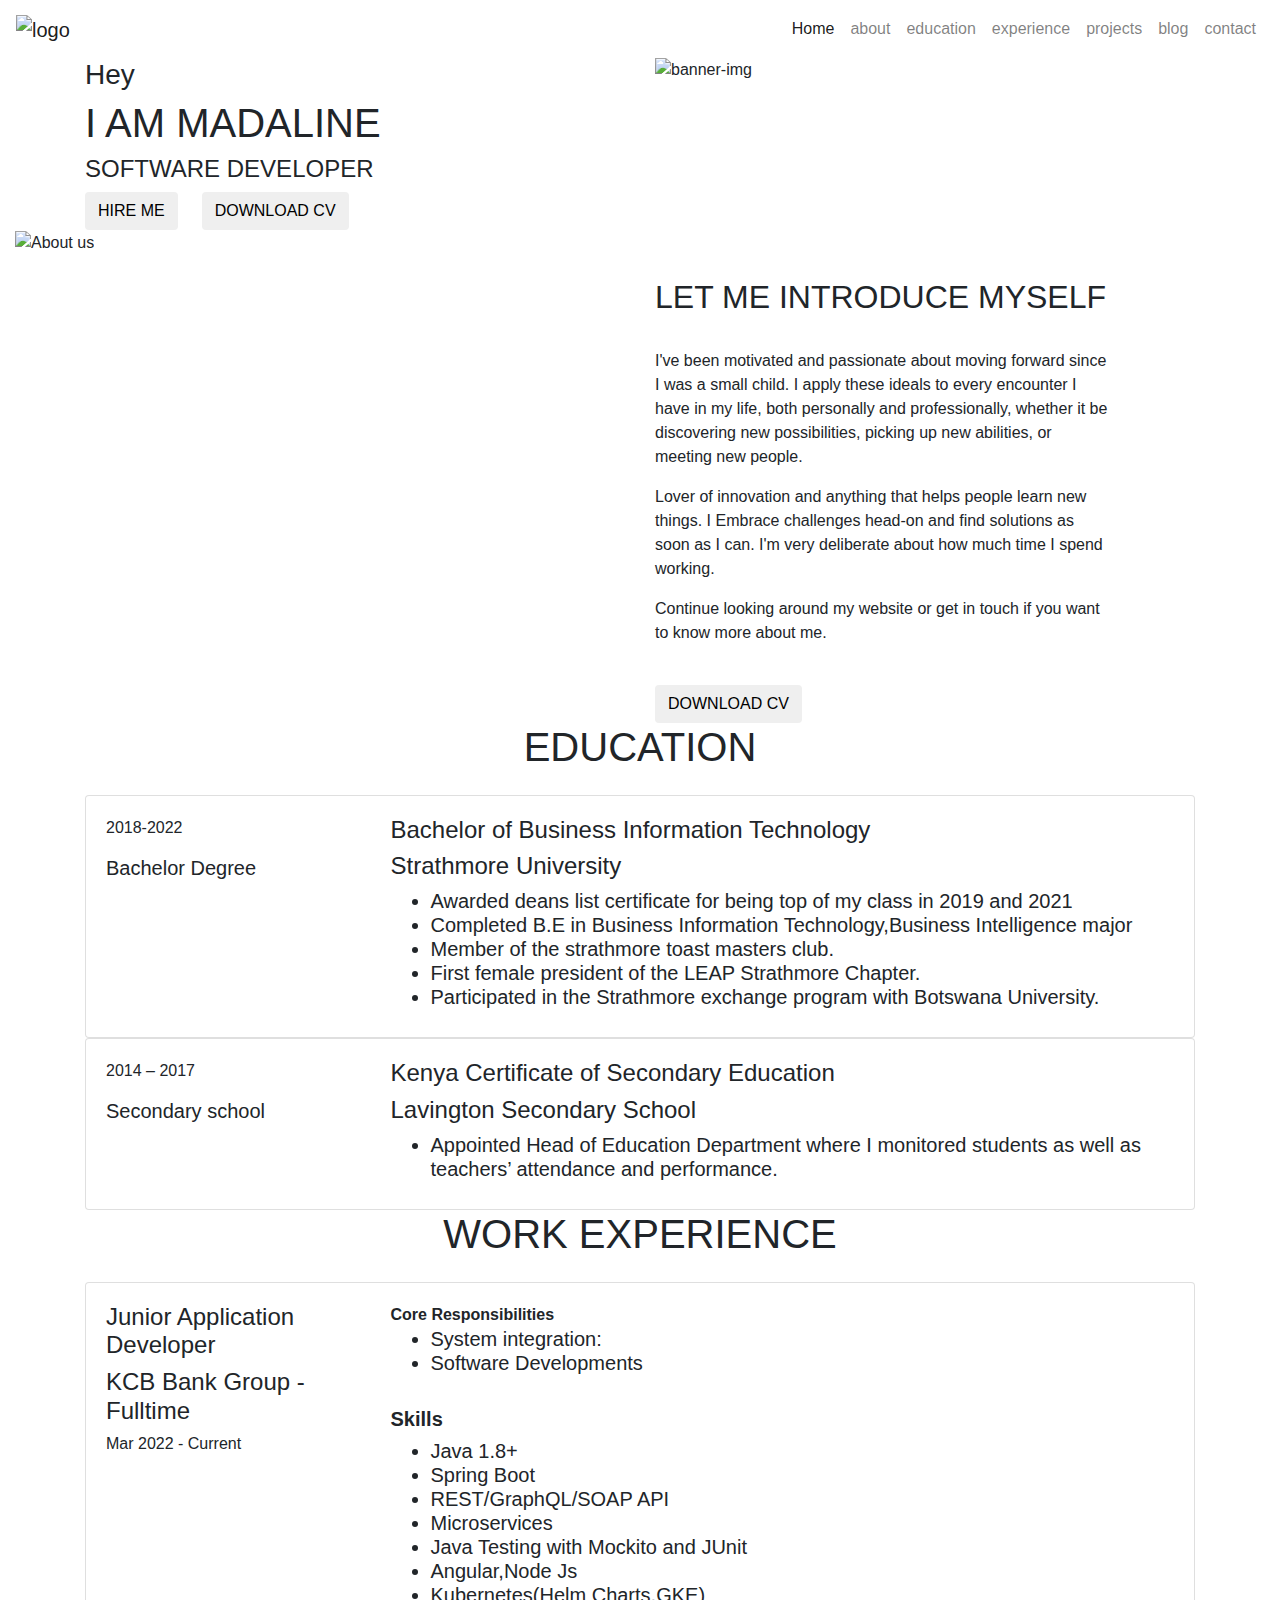
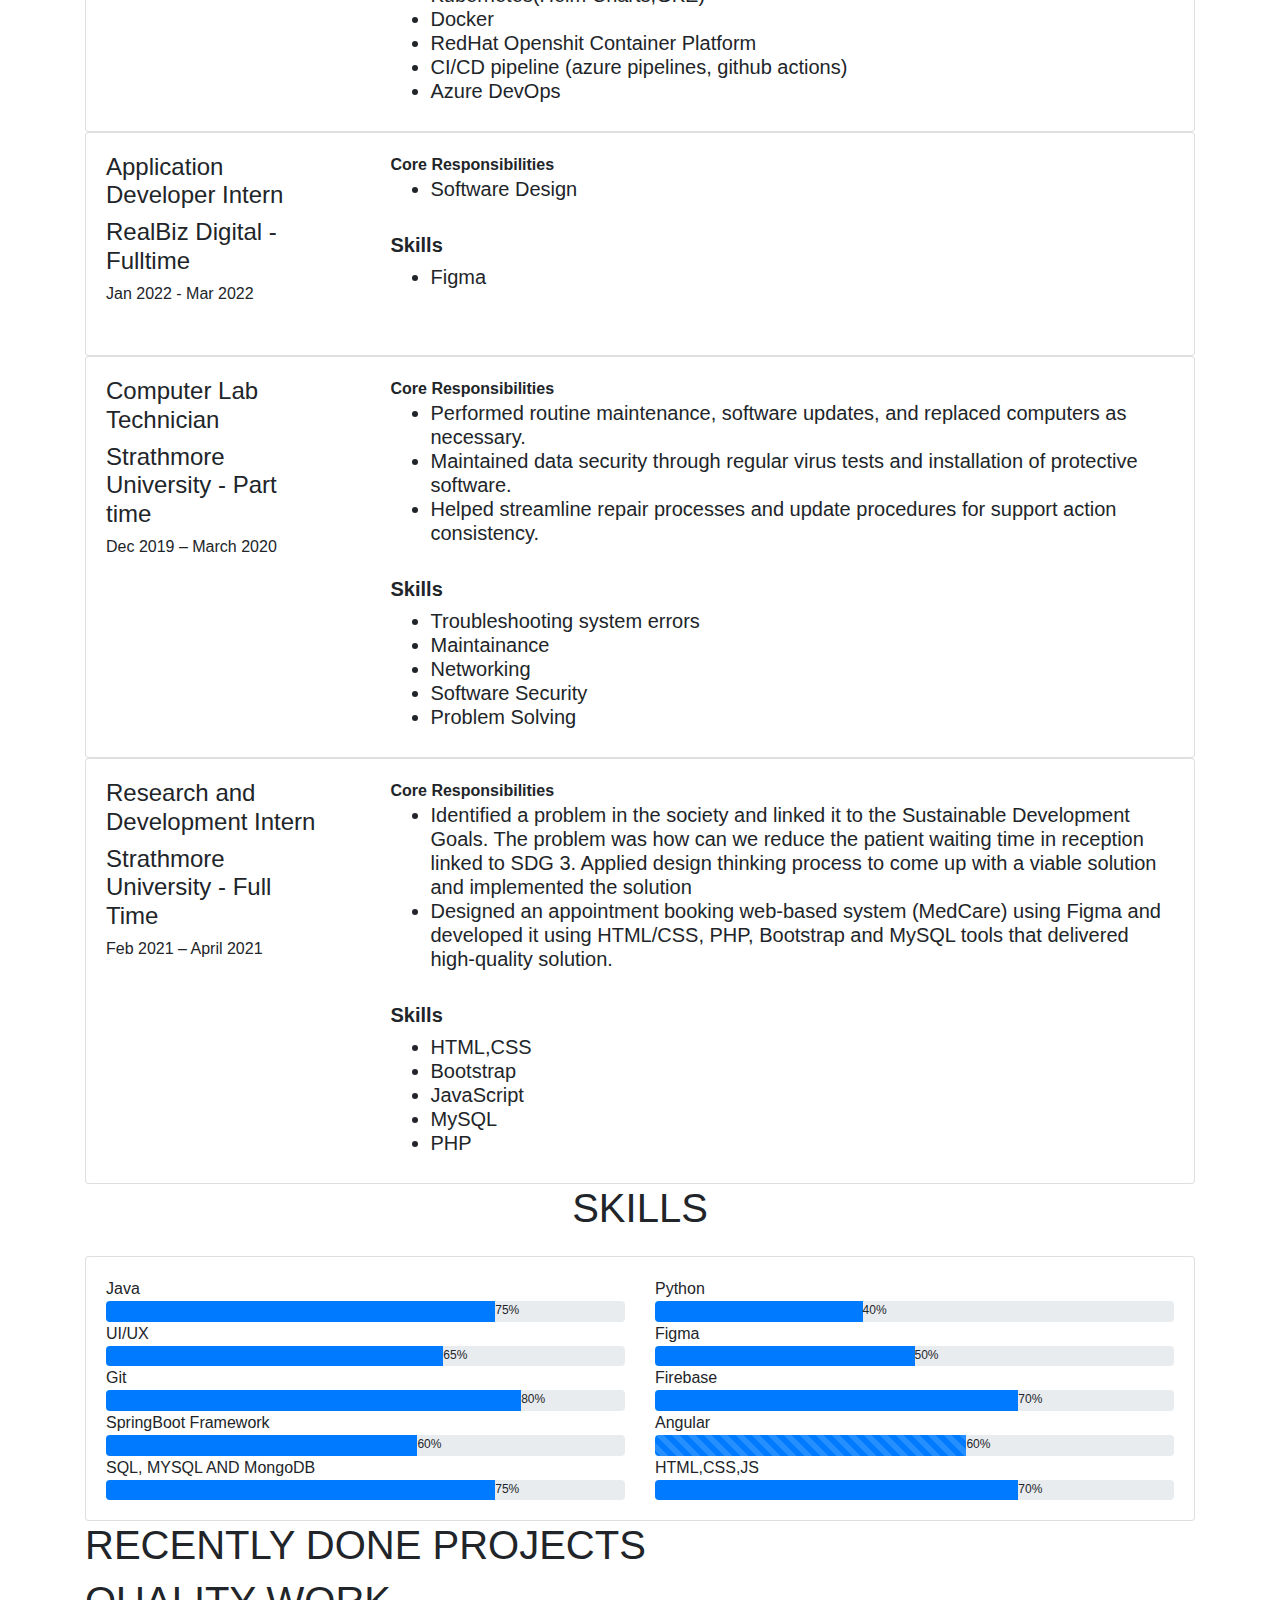
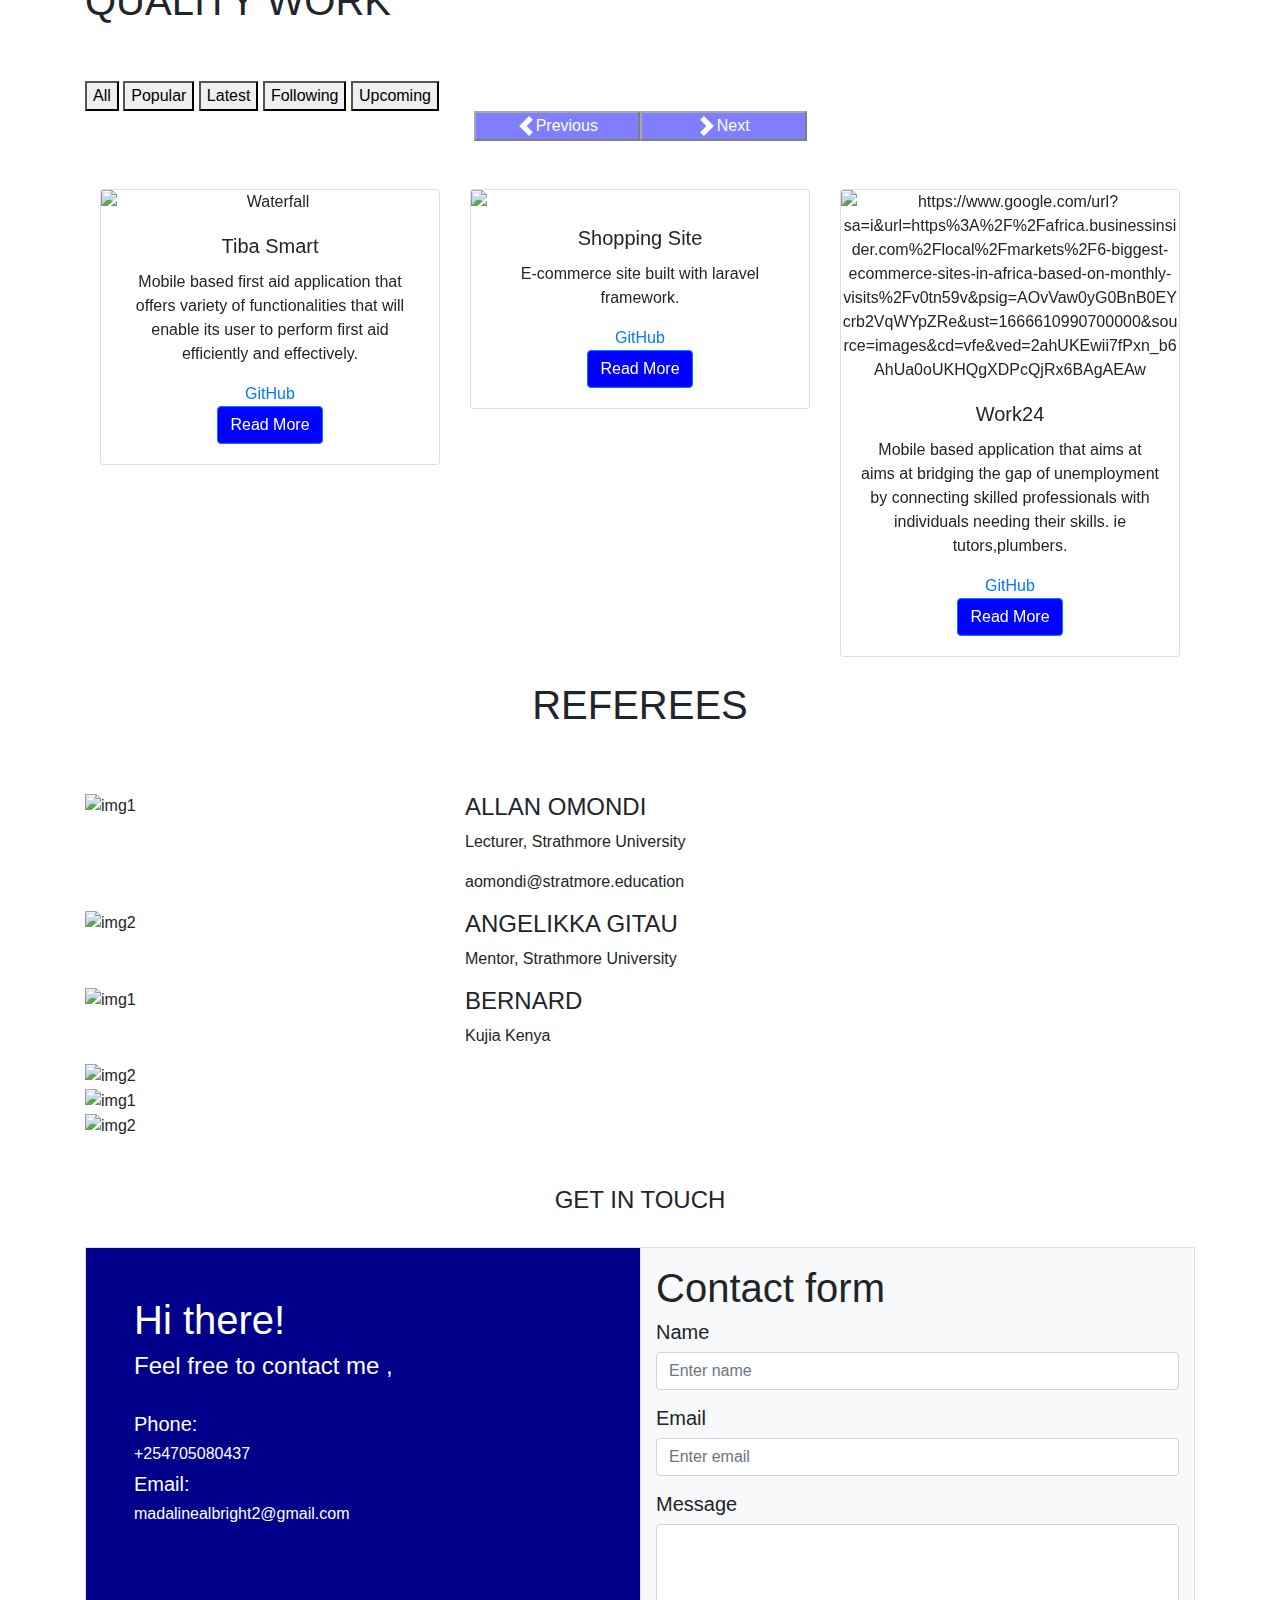
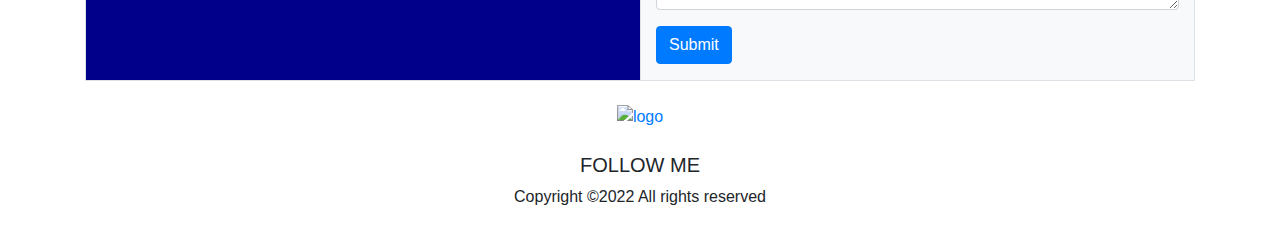
==== Index.html @ 741650c4 "initial commit" ====
<!DOCTYPE html>
<html lang="en">

<head>
    <meta charset="UTF-8">
    <meta name="viewport" content="width=device-width, initial-scale=1.0">
    <meta http-equiv="X-UA-Compatible" content="ie=edge">
    <title>Maddie</title>

    <!--  Bootstrap css file  -->
    <link rel="stylesheet" href="./css/bootstrap.min.css">

    <!--  font awesome icons  -->
    <link rel="stylesheet" href="./css/all.min.css">
    <link rel="stylesheet" href="path/to/font-awesome/css/font-awesome.min.css">


    <!--  Magnific Popup css file  -->
    <link rel="stylesheet" href="./vendor/Magnific-Popup/dist/magnific-popup.css">


    <!--  Owl-carousel css file  -->
    <link rel="stylesheet" href="./vendor/owl-carousel/css/owl.carousel.min.css">
    <link rel="stylesheet" href="./vendor/owl-carousel/css/owl.theme.default.min.css">


    <!--  custom css file  -->
    <link rel="stylesheet" href="./css/style.css">

    <!--  Responsive css file  -->
    <link rel="stylesheet" href="./css/responsive.css">

    <link
      rel="stylesheet"
      href="https://cdn.jsdelivr.net/npm/bootstrap@4.0.0/dist/css/bootstrap.min.css"
      integrity="sha384-Gn5384xqQ1aoWXA+058RXPxPg6fy4IWvTNh0E263XmFcJlSAwiGgFAW/dAiS6JXm"
      crossorigin="anonymous"
    />
    <script src="index.js"></script>

    <script
      type="text/javascript"
      src="https://cdn.jsdelivr.net/npm/@emailjs/browser@3/dist/email.min.js"
    ></script>
    <script type="text/javascript">
      (function () {
        emailjs.init("SGUnXZt69QNBtucHL");
      })();
    </script>

     <!-- MDB -->
<script
type="text/javascript"
src="https://cdnjs.cloudflare.com/ajax/libs/mdb-ui-kit/5.0.0/mdb.min.js"
></script>






</head>

<body>

    <div class="loader_bg">
        <div class="loader"></div>
    </div>

    <!--  ======================= Start Header Area ============================== -->

    <header class="header_area">
        <div class="main-menu">
            <nav class="navbar navbar-expand-lg navbar-light">
                <a class="navbar-brand" href="#"><img src="./img/logo2.png" alt="logo"></a>
                <button class="navbar-toggler" type="button" data-toggle="collapse" data-target="#navbarNav"
                    aria-controls="navbarNav" aria-expanded="false" aria-label="Toggle navigation">
                    <span class="navbar-toggler-icon"></span>
                </button>
                <div class="collapse navbar-collapse" id="navbarNav">
                    <div class="mr-auto"></div>
                    <ul class="navbar-nav">
                        <li class="nav-item active">
                            <a class="nav-link" href="#">Home <span class="sr-only">(current)</span></a>
                        </li>
                        <li class="nav-item">
                            <a class="nav-link" href="#about">about</a>
                        </li>
                        <li class="nav-item">
                            <a class="nav-link" href="#education">education</a>
                        </li>
                        <li class="nav-item">
                            <a class="nav-link" href="#experience">experience</a>
                        </li>
                        <li class="nav-item">
                            <a class="nav-link" href="#projects">projects</a>
                        </li>
                        <li class="nav-item">
                            <a class="nav-link" href="#">blog</a>
                        </li>
                        <li class="nav-item">
                            <a class="nav-link" href="#contact">contact</a>
                        </li>

                    </ul>
                </div>
            </nav>
        </div>
    </header>

    <!--  ======================= End Header Area ============================== -->

    <!--  ======================= Start Main Area ================================ -->
    <main class="site-main">


        <!--  ======================= Start Banner Area =======================  -->
        <section class="site-banner">
            <div class="container">
                <div class="row">
                    <div class="col-lg-6 col-md-12 site-title">
                        <h3 class="title-text">Hey</h3>
                        <h1 class="title-text text-uppercase">I am Madaline</h1>
                        <h4 class="title-text text-uppercase">Software Developer</h4>
                        <div class="site-buttons">
                            <div class="d-flex flex-row flex-wrap">
                                <button type="button" class="btn button primary-button mr-4 text-uppercase">
                                    <a href="#contact" style="color:black;"> Hire me</a>
                                </button>
                                <button type="button" class="btn button secondary-button text-uppercase" >
                                    <a href = "data/Albright_CV.pdf" download style="color:black;"> Download cv</a></button>
                            </div>
                        </div>
                    </div>
                    <div class="col-lg-6 col-md-12 banner-image">
                        <img src="./img/banner/profile3.jpg" alt="banner-img" class="img-fluid">
                    </div>
                </div>
            </div>
        </section>
        <!--  ======================= End Banner Area =======================  -->

        <!--  ========================= About Area ==========================  -->

        <section id = "about" class="about-area">
            <div class="container-fluid">
                <div class="row">
                    <div class="col-lg-6 col-md-12">
                        <div class="about-image">
                            <img src="./img/banner/proofile4.jpg" alt="About us" class="img-fluid">
                        </div>
                    </div>
                    <div class="col-lg-6 col-md-12 about-title">
                        <h2 class="text-uppercase pt-5">
                            <span>Let me</span>
                            <span>introduce</span>
                            <span>myself</span>
                        </h2>
                        <div class="paragraph py-4 w-75">
                            <p class="para">
                                I've been motivated and passionate about moving forward since I was a small child. I apply these ideals to every encounter I have in my life, both personally and professionally,
                                 whether it be discovering new possibilities, picking up new abilities, or meeting new people.
                            </p>
                            <p class="para">
                                Lover of innovation and anything that helps people learn new things. I Embrace challenges head-on and find solutions as soon as I can. 
                                I'm very deliberate about how much time I spend working.
                            </p>
                            <p class="para">
                                Continue looking around my website or get in touch if you want to know more about me.
                            </p>
                        </div>
                        <button type="button" class="btn button primary-button text-uppercase">
                            <a href = "data/Albright_CV.pdf" download style="color:black;"> Download cv</a></button>
                    </div>
                </div>
            </div>
        </section>

        <!--  ========================= End About Area ==========================  -->

        <!--  ======================== Brand Area ==============================  -->

        <section class="brand-area">
            <div class="container-fluid">
                <div class="section" >
                    <div class="container cc-education" id="education">
                        <div class="h4 text-center mb-4 title"><h1 class="text-uppercase title-text">EDUCATION</h1></div>
                            <div class="card">
                                <div class="row">
                                    <div class="col-md-3" data-aos="fade-right" data-aos-offset="50" data-aos-duration="500">
                                        <div class="card-body cc-education-header">
                                            <p>2018-2022</p>
                                        <div class="h5">Bachelor Degree</div>
                                        </div>    
                                    </div>
                                    <div class="col-md-9" data-aos="fade-left" data-aos-offset="50" data-aos-duration="500">
                                        <div class="card-body">
                                            <div class="h4">Bachelor of Business Information Technology</div>
                                                <h4 class="category">Strathmore University</h4>
                                                <ul class="h5">
                                                    <li>Awarded deans list certificate for being top of my class in 2019 and 2021</li>
                                                    <li>Completed B.E in Business Information Technology,Business Intelligence major</li>
                                                    <li>Member of the strathmore toast masters club.</li>
                                                    <li>First female president of the LEAP Strathmore Chapter.</li>
                                                    <li>Participated in the Strathmore exchange program with Botswana University.</li>

                                                </ul>
                                        </div>
                                    </div>
                                </div>
                            </div>
                            <div class="card">
                                <div class="row">
                                    <div class="col-md-3" data-aos="fade-right" data-aos-offset="50" data-aos-duration="500">
                                        <div class="card-body cc-education-header">
                                            <p>2014 – 2017</p>
                                        <div class="h5">Secondary school</div>
                                        </div>    
                                    </div>
                                    <div class="col-md-9" data-aos="fade-left" data-aos-offset="50" data-aos-duration="500">
                                        <div class="card-body">
                                            <div class="h4">Kenya Certificate of Secondary Education</div>
                                                <h4 class="category">Lavington Secondary School</h4>
                                                <ul class="h5">
                                                    <li>Appointed Head of Education Department where I monitored students as well as teachers’ 
                                                        attendance and performance.
                                                        </li>

                                                </ul>
                                        </div>
                                    </div>
                                </div>
                            </div>
                    </div>
                </div>  
                
            </div>

        </section>

        <section class="brand-area">
            <div class="container-fluid">
                <div class="section" id="experience">
                    <div class="container cc-education">
                        <div class="h4 text-center mb-4 title"><h1 class="text-uppercase title-text">WORK EXPERIENCE</h1></div>


                        <div class="card">
                            <div class="row">
                                <div class="col-md-3" data-aos="fade-right" data-aos-offset="50" data-aos-duration="500">
                                    <div class="card-body cc-education-header">
                                        <div class="h4">Junior Application Developer</div>
                                        <h4 class="category">KCB Bank Group - Fulltime</h4>
                                        <h6 class="w3-text-teal"><i class="fa fa-calendar fa-fw w3-margin-right"></i>Mar 2022 - <span class="w3-tag w3-teal w3-round">Current</span></h6><br>
                                </div>
                                </div>
                                <div class="col-md-9" data-aos="fade-left" data-aos-offset="50" data-aos-duration="500">
                                    <div class="card-body">
                                        <b>Core Responsibilities</b></h5>
            <ul class="h5">
                <li>System integration: </li>
                <li>Software Developments</li>
            </ul>
            <br>
            <h5 ><b>Skills</b></h5>
            <ul class="h5">
                <li>Java 1.8+</li>
                <li>Spring Boot</li>
                <li>REST/GraphQL/SOAP API</li>
                <li>Microservices</li>
                <li>Java Testing with Mockito and JUnit</li>
                <li>Angular,Node Js</li>
                <li>Kubernetes(Helm Charts,GKE)</li>
                <li>Docker</li>
                <li>RedHat Openshit Container Platform</li>
                <li>CI/CD pipeline (azure pipelines, github actions)</li>
                <li>Azure DevOps</li>

            </ul>
                                    </div>
                                </div>
                            </div>
                        </div>

                        
                        <div class="card">
                            <div class="row">
                                <div class="col-md-3" data-aos="fade-right" data-aos-offset="50" data-aos-duration="500">
                                    <div class="card-body cc-education-header">
                                        <div class="h4">Application Developer Intern</div>
                                        <h4 class="category">RealBiz Digital - Fulltime</h4>
                                        <h6 class="w3-text-teal"><i class="fa fa-calendar fa-fw w3-margin-right"></i>Jan 2022 - Mar 2022<span class="w3-tag w3-teal w3-round"></span></h6><br>
                                </div>
                                </div>
                                <div class="col-md-9" data-aos="fade-left" data-aos-offset="50" data-aos-duration="500">
                                    <div class="card-body">
                                        <b>Core Responsibilities</b></h5>
            <ul class="h5">
                <li>Software Design</li>
            </ul>
            <br>
            <h5 ><b>Skills</b></h5>
            <ul class="h5">
                <li>Figma</li>
            

            </ul>
                                    </div>
                                </div>
                            </div>
                        </div>


                        <div class="card">
                            <div class="row">
                                <div class="col-md-3" data-aos="fade-right" data-aos-offset="50" data-aos-duration="500">
                                    <div class="card-body cc-education-header">
                                        <div class="h4">Computer Lab Technician</div>
                                        <h4 class="category">Strathmore University - Part time</h4>
                                        <h6 class="w3-text-teal"><i class="fa fa-calendar fa-fw w3-margin-right"></i>Dec 2019 – March 2020 <span class="w3-tag w3-teal w3-round"></span></h6><br>
                                </div>
                                </div>
                                <div class="col-md-9" data-aos="fade-left" data-aos-offset="50" data-aos-duration="500">
                                    <div class="card-body">
                                        <b>Core Responsibilities</b></h5>
            <ul class="h5">
                <li>Performed routine maintenance, software updates, and replaced computers as necessary.
                </li>
                <li>Maintained data security through regular virus tests and installation of protective software.
                </li>
                <li>Helped streamline repair processes and update procedures for support action consistency.

                </li>
            </ul>
            <br>
            <h5 ><b>Skills</b></h5>
            <ul class="h5">
                <li>Troubleshooting system errors</li>
                <li>Maintainance</li>
                <li>Networking</li>
                <li>Software Security</li>
                <li>Problem Solving</li>

            

            </ul>
                                    </div>
                                </div>
                            </div>
                        </div>


                        <div class="card">
                            <div class="row">
                                <div class="col-md-3" data-aos="fade-right" data-aos-offset="50" data-aos-duration="500">
                                    <div class="card-body cc-education-header">
                                        <div class="h4">Research and Development Intern</div>
                                        <h4 class="category">Strathmore University - Full Time</h4>
                                        <h6 class="w3-text-teal"><i class="fa fa-calendar fa-fw w3-margin-right"></i>Feb 2021 – April 2021 <span class="w3-tag w3-teal w3-round"></span></h6><br>
                                </div>
                                </div>
                                <div class="col-md-9" data-aos="fade-left" data-aos-offset="50" data-aos-duration="500">
                                    <div class="card-body">
                                        <b>Core Responsibilities</b></h5>
            <ul class="h5">
                <li>Identified a problem in the society and linked it to the Sustainable Development Goals. The 
                    problem was how can we reduce the patient waiting time in reception linked to SDG 3. Applied 
                    design thinking process to come up with a viable solution and implemented the solution
                </li>
                <li>Designed an appointment booking web-based system (MedCare) using Figma and developed it 
                    using HTML/CSS, PHP, Bootstrap and MySQL tools that delivered high-quality solution.      
                </li>
            </ul>
            <br>
            <h5 ><b>Skills</b></h5>
            <ul class="h5">
                <li>HTML,CSS</li>
                <li>Bootstrap</li>
                <li>JavaScript</li>
                <li>MySQL</li>
                <li>PHP</li>

            
            </ul>
                                    </div>
                                </div>
                            </div>
                        </div>

        
        </div>
  
    </div>

            </div>

        </section>
    

        <!--  ====================== End Services Area =============================  -->

          <!--  ======================== Skills Section =================================  -->

          <section class="brand-area">
            <div class="container-fluid">

          <div class="section" id="skill">
            <div class="container">
                <div class="h4 text-center mb-4 title"><h1 class="text-uppercase title-text">Skills</h1></div>
              <!-- <div class="h4 text-center mb-4 title">Skills</div> -->
              <div class="card" data-aos="fade-up" data-aos-anchor-placement="top-bottom">
                <div class="card-body">
                  <div class="row">
                    <div class="col-md-6">
                      <div class="progress-container progress-primary">
                        <span class="progress-badge">Java</span>
                        <div class="progress" style="height: 1.29rem; ">
                          <div class="progress-bar progress-bar-primary" data-aos="progress-full" data-aos-offset="10"
                            data-aos-duration="2000" role="progressbar" aria-valuenow="60" aria-valuemin="0" aria-valuemax="100"
                            style="width: 75%; "></div>
                          <span class="progress-value">75%</span>
                        </div>
                      </div>
                    </div>
                    <div class="col-md-6">
                      <div class="progress-container progress-primary">
                        <span class="progress-badge">Python</span>
                        <div class="progress" style="height: 1.29rem; ">
                          <div class="progress-bar progress-bar-primary" data-aos="progress-full" data-aos-offset="10"
                            data-aos-duration="2000" role="progressbar" aria-valuenow="60" aria-valuemin="0" aria-valuemax="100"
                            style="width: 40%;"></div>
                          <span class="progress-value">40%</span>
                        </div>
                      </div>
                    </div>
                  </div>
                  <div class="row">
                    <div class="col-md-6">
                      <div class="progress-container progress-primary">
                        <span class="progress-badge">UI/UX</span>
                        <div class="progress" style="height: 1.29rem; ">
                          <div class="progress-bar progress-bar-primary" data-aos="progress-full" data-aos-offset="10"
                            data-aos-duration="2000" role="progressbar" aria-valuenow="60" aria-valuemin="0" aria-valuemax="100"
                            style="width: 65%; "></div>
                          <span class="progress-value">65%</span>
                        </div>
                      </div>
                    </div>
                    <div class="col-md-6">
                      <div class="progress-container progress-primary">
                        <span class="progress-badge">Figma</span>
                        <div class="progress" style="height: 1.29rem; ">
                          <div class="progress-bar progress-bar-primary" data-aos="progress-full" data-aos-offset="10"
                            data-aos-duration="2000" role="progressbar" aria-valuenow="60" aria-valuemin="0" aria-valuemax="100"
                            style="width: 50%;"></div>
                          <span class="progress-value">50%</span>
                        </div>
                      </div>
                    </div>
                  </div>
                  <div class="row">
                    <div class="col-md-6">
                      <div class="progress-container progress-primary">
                        <span class="progress-badge">Git</span>
                        <div class="progress" style="height: 1.29rem; ">
                          <div class="progress-bar progress-bar-primary" data-aos="progress-full" data-aos-offset="10"
                            data-aos-duration="2000" role="progressbar" aria-valuenow="60" aria-valuemin="0" aria-valuemax="100"
                            style="width: 80%; "></div>
                          <span class="progress-value">80%</span>
                        </div>
                      </div>
                    </div>
                    <div class="col-md-6">
                      <div class="progress-container progress-primary">
                        <span class="progress-badge">Firebase</span>
                        <div class="progress" style="height: 1.29rem; ">
                          <div class="progress-bar progress-bar-primary" data-aos="progress-full" data-aos-offset="10"
                            data-aos-duration="2000" role="progressbar" aria-valuenow="60" aria-valuemin="0" aria-valuemax="100"
                            style="width: 70%;"></div>
                          <span class="progress-value">70%</span>
                        </div>
                      </div>
                    </div>
                  </div>
                  <div class="row">
                    <div class="col-md-6">
                      <div class="progress-container progress-primary">
                        <span class="progress-badge">SpringBoot Framework</span>
                        <div class="progress" style="height: 1.29rem; ">
                          <div class="progress-bar progress-bar-primary" data-aos="progress-full" data-aos-offset="10"
                            data-aos-duration="2000" role="progressbar" aria-valuenow="60" aria-valuemin="0" aria-valuemax="100"
                            style="width: 60%;"></div>
                          <span class="progress-value">60%</span>
                        </div>
                      </div>
                    </div>
                    <div class="col-md-6">
                      <div class="progress-container progress-primary">
                        <span class="progress-badge">Angular</span>
                        <div class="progress" style="height: 1.29rem; ">
                          <div class="progress-bar progress-bar-striped progress-bar-animated" data-aos="progress-full" data-aos-offset="10"
                            data-aos-duration="2000" role="progressbar" aria-valuenow="60" aria-valuemin="0" aria-valuemax="100"
                            style="width: 60%;"></div>
                          <span class="progress-value">60%</span>
                        </div>
                      </div>
                    </div>
                  </div>
                  <div class="row">
                    <div class="col-md-6">
                      <div class="progress-container progress-primary">
                        <span class="progress-badge">SQL, MYSQL AND MongoDB</span>
                        <div class="progress" style="height: 1.29rem; ">
                          <div class="progress-bar progress-bar-primary" data-aos="progress-full" data-aos-offset="10"
                            data-aos-duration="2000" role="progressbar" aria-valuenow="60" aria-valuemin="0" aria-valuemax="100"
                            style="width: 75%;"></div>
                          <span class="progress-value">75%</span>
                        </div>
                      </div>
                    </div>
                    <div class="col-md-6">
                      <div class="progress-container progress-primary">
                        <span class="progress-badge">HTML,CSS,JS</span>
                        <div class="progress" style="height: 1.29rem; ">
                          <div class="progress-bar progress-bar-primary" data-aos="progress-full" data-aos-offset="10"
                            data-aos-duration="2000" role="progressbar" aria-valuenow="60" aria-valuemin="0" aria-valuemax="100"
                            style="width: 70%;"></div>
                          <span class="progress-value">70%</span>
                        </div>
                      </div>
                    </div>
                  </div>
                </div>
              </div>
            </div>
          </div>
          </div>
          </section>

        <!--  ======================= Project Area =============================  -->

        <section class="project-area">
            <div class="container" id="projects">
                <div class="project-title pb-5">
                    <h1 class="text-uppercase title-h1">Recently Done Projects</h1>
                    <h1 class="text-uppercase title-h1">Quality Work</h1>
                </div>

                <div class="button-group">
                    <button type="button" class="active" id="btn1" data-filter="*">All</button>
                    <button type="button" data-filter=".popular">Popular</button>
                    <button type="button" data-filter=".latest">Latest</button>
                    <button type="button" data-filter=".following">Following</button>
                    <button type="button" data-filter=".upcoming">Upcoming</button>
                </div>

                 <!-- Carousel wrapper -->
<div
id="carouselMultiItemExample"
class="carousel slide carousel-dark text-center"
data-mdb-ride="carousel"
>
<!-- Controls -->
<div class="d-flex justify-content-center mb-4">
  <button
    class="carousel-control-prev position-relative"
    type="button"
    data-mdb-target="#carouselMultiItemExample"
    data-mdb-slide="prev"
    style= "background-color: blue; "
  >
    <span class="carousel-control-prev-icon" aria-hidden="true"></span>
    <span class="visually-hidden">Previous</span>
  </button>
  <button
    class="carousel-control-next position-relative"
    type="button"
    data-mdb-target="#carouselMultiItemExample"
    data-mdb-slide="next"
    style= "background-color: blue; "
  >
    <span class="carousel-control-next-icon" aria-hidden="true"></span>
    <span class="visually-hidden">Next</span>
  </button>
</div>
<!-- Inner -->
<div class="carousel-inner py-4">
  <!-- Single item -->
  <div class="carousel-item active">
    <div class="container">
      <div class="row">
        <div class="col-lg-4">
          <div class="card">
            <img
              src="./img/portfolio/tibasmart.JPG"
              class="card-img-top"
              alt="Waterfall"
            />
            <div class="card-body">
              <h5 class="card-title">Tiba Smart</h5>
              <p class="card-text">
                Mobile based first aid application that offers variety of functionalities that will enable its user to perform first aid efficiently and effectively.
              </p>
              <a href="https://github.com/MadalineAlbright/TibaSmartNew-master.git" " class="">GitHub</a><br>
              <a href="#!" style= "background-color: blue; " class="btn btn-primary">Read More</a>
            </div>
          </div>
        </div>

        <div class="col-lg-4 d-none d-lg-block">
          <div class="card">
            <img
              src="./img/portfolio/cart.jpg"
              class="card-img-top"
            />
            <a href="https://www.google.com/url?sa=i&url=https%3A%2F%2Fafrica.businessinsider.com%2Flocal%2Fmarkets%2F6-biggest-ecommerce-sites-in-africa-based-on-monthly-visits%2Fv0tn59v&psig=AOvVaw0yG0BnB0EYcrb2VqWYpZRe&ust=1666610990700000&source=images&cd=vfe&ved=2ahUKEwii7fPxn_b6AhUa0oUKHQgXDPcQjRx6BAgAEAw"></a>
            <div class="card-body">
              <h5 class="card-title">Shopping Site</h5>
              <p class="card-text">
                E-commerce site built with laravel framework.
              </p>
              <a href="https://github.com/MadalineAlbright/Laravel_ShoppingCart.git" " class="">GitHub</a><br>
              <a href="#!" style= "background-color: blue; "class="btn btn-primary">Read More</a>
            </div>
          </div>
        </div>

        <div class="col-lg-4 d-none d-lg-block">
            <div class="card">
              <img
                src="./img/portfolio/work24.jpg"
                class="card-img-top"
                alt="https://www.google.com/url?sa=i&url=https%3A%2F%2Fafrica.businessinsider.com%2Flocal%2Fmarkets%2F6-biggest-ecommerce-sites-in-africa-based-on-monthly-visits%2Fv0tn59v&psig=AOvVaw0yG0BnB0EYcrb2VqWYpZRe&ust=1666610990700000&source=images&cd=vfe&ved=2ahUKEwii7fPxn_b6AhUa0oUKHQgXDPcQjRx6BAgAEAw"
              />
              <a href="https://www.google.com/url?sa=i&url=https%3A%2F%2Fafrica.businessinsider.com%2Flocal%2Fmarkets%2F6-biggest-ecommerce-sites-in-africa-based-on-monthly-visits%2Fv0tn59v&psig=AOvVaw0yG0BnB0EYcrb2VqWYpZRe&ust=1666610990700000&source=images&cd=vfe&ved=2ahUKEwii7fPxn_b6AhUa0oUKHQgXDPcQjRx6BAgAEAw"></a>
              <div class="card-body">
                <h5 class="card-title">Work24</h5>
                <p class="card-text">
                  Mobile based application that aims at aims at bridging the gap of unemployment by connecting skilled professionals with individuals needing their skills. ie tutors,plumbers.
                </p>
                <p></p>
                <a href="https://github.com/MadalineAlbright/Work24.git" " class="">GitHub</a><br>
                <a href="#!" style= "background-color: blue; "class="btn btn-primary">Read More</a>
              </div>
            </div>
          </div>


      </div>
    </div>
  </div>

  <!-- Single item -->
  <div class="carousel-item">
    <div class="container">
      <div class="row">
        
        <div class="col-lg-4 col-md-12">
          <div class="card">
            <img
              src="./img/portfolio/springb.jpg"
              class="card-img-top"
              alt="Fissure in Sandstone"
            />
            <div class="card-body">
              <h5 class="card-title">Spring JPA REST API</h5>
              <p class="card-text">
               Simple backend application  that implements basic CRUD functionalities. 
              </p>
              <a href=" https://github.com/MadalineAlbright/spring-jpa.git"  class="">GitHub</a><br>
              <a href="#!" class="btn btn-primary">Read More</a>
            </div>
          </div>
        </div>

        <div class="col-lg-4 d-none d-lg-block">
          <div class="card">
            <img
              src="./img/portfolio/springb.jpg"
              class="card-img-top"
              alt="Storm Clouds"
            />
            <div class="card-body">
              <h5 class="card-title">SOAP API</h5>
              <p class="card-text">
                SOAP web service that performs basic crud functionalities.
              </p>
              <a href=" https://github.com/MadalineAlbright/customer-creation-soapws.git"  class="">GitHub</a><br>
              <a href="https://github.com/MadalineAlbright/customer-creation-soapws.git" class="btn btn-primary">Read More</a>
            </div>
          </div>
        </div>

        <div class="col-lg-4 d-none d-lg-block">
          <div class="card">
            <img
              src="./img/portfolio/springb.jpg"
              class="card-img-top"
              alt="Hot Air Balloons"
            />
            <div class="card-body">
              <h5 class="card-title">RealTime Reporting Api</h5>
              <p class="card-text">
                Coming soon ......
              </p>
              <a href="#!" class="btn btn-primary">Read More</a>
            </div>
          </div>
        </div>
      </div>
    </div>
  </div>

  <!-- Single item -->
  <div class="carousel-item">
    <div class="container">
      <div class="row">
        <div class="col-lg-4 col-md-12 mb-4 mb-lg-0">
          <div class="card">
            <img
              src="./img/portfolio/springb.jpg"
              class="card-img-top"
              alt="Peaks Against the Starry Sky"
            />
            <div class="card-body">
              <h5 class="card-title">File upload to server</h5>
              <p class="card-text">
                Coming soon............
              </p>
              <a href="#!" class="btn btn-primary">Read More</a>
            </div>
          </div>
        </div>

        <div class="col-lg-4 mb-4 mb-lg-0 d-none d-lg-block">
          <div class="card">
            <img
              src="./img/portfolio/angular.png"
              class="card-img-top"
              alt="Bridge Over Water"
            />
            <div class="card-body">
              <h5 class="card-title">Dynamic Portfolio Website</h5>
              <p class="card-text">
                Transforming my static website into a dynamic one and integrate it with backend. Coming sooon ............
              </p>
              <a href="#!" class="btn btn-primary">Read More</a>
            </div>
          </div>
        </div>

        <!-- <div class="col-lg-4 mb-4 mb-lg-0 d-none d-lg-block">
          <div class="card">
            <img
              src="https://mdbcdn.b-cdn.net/img/new/standard/nature/189.webp"
              class="card-img-top"
              alt="Purbeck Heritage Coast"
            />
            <div class="card-body">
              <h5 class="card-title">Card title</h5>
              <p class="card-text">
                Some quick example text to build on the card title and make up the bulk
                of the card's content.
              </p>
              <a href="#!" class="btn btn-primary">Button</a>
            </div>
          </div>
        </div> -->


      </div>
    </div>
  </div>
</div>
<!-- Inner -->
</div>
<!-- Carousel wrapper -->

        </section>

        <!--  ======================= End Project Area =============================  -->

        <!--  ======================== About Me Area ==============================  -->

        <section class="about-area" id="referees">
            <div class="container">
                <div class="row text-center">
                    <div class="col-12">
                        <div class="about-title">
                            <h1 class="text-uppercase title-h1">REFEREES</h1>
                            <p class="para">
                            
                            </p>
                        </div>
                    </div>
                </div>
            </div>

            <div class="container carousel py-lg-5">
                <div class="owl-carousel owl-theme">
                    <div class="client row">
                        <div class="col-lg-4 col-md-12 client-img">
                            <img src="./img/testimonials/t2.jpg" alt="img1" class="img-fluid">
                        </div>
                        <div class="col-lg-8 col-md-12 about-client">
                            <h4 class="text-uppercase">Allan Omondi</h4>
                            <p class="para">Lecturer, Strathmore University</p>
                            <p class="para">aomondi@stratmore.education</p>
                        </div>
                    </div>
                    <div class="client row">
                        <div class="col-lg-4 col-md-12 client-img">
                            <img src="./img/testimonials/t1.jpg" alt="img2" class="img-fluid">
                        </div>
                        <div class="col-lg-8 col-md-12 about-client">
                            <h4 class="text-uppercase">Angelikka Gitau</h4>
                            <p class="para">Mentor, Strathmore University</p>
                            <p class="para"></p>
                        </div>
                    </div>
                    <div class="client row">
                        <div class="col-lg-4 col-md-12 client-img">
                            <img src="./img/testimonials/t2.jpg" alt="img1" class="img-fluid">
                        </div>
                        <div class="col-lg-8 col-md-12 about-client">
                            <h4 class="text-uppercase">Bernard </h4>
                            <p class="para">Kujia Kenya</p>
                        </div>
                    </div>
                    <div class="client row">
                        <div class="col-lg-4 col-md-12 client-img">
                            <img src="./img/testimonials/t2.jpg" alt="img2" class="img-fluid">
                        </div>
                        <div class="col-lg-8 col-md-12 about-client">
                            <h4 class="text-uppercase"></h4>
                            <p class="para"></p>
                        </div>
                    </div>
                    <div class="client row">
                        <div class="col-lg-4 col-md-12 client-img">
                            <img src="./img/testimonials/t1.jpg" alt="img1" class="img-fluid">
                        </div>
                        <div class="col-lg-8 col-md-12 about-client">
                            <h4 class="text-uppercase"></h4>
                            <p class="para"></p>
                        </div>
                    </div>
                    <div class="client row">
                        <div class="col-lg-4 col-md-12 client-img">
                            <img src="./img/testimonials/t2.jpg" alt="img2" class="img-fluid">
                        </div>
                        <div class="col-lg-8 col-md-12 about-client">
                            <h4 class="text-uppercase"></h4>
                            <p class="para"></p>
                        </div>
                    </div>
                </div>
            </div>

        </section>

        <!--  ======================== End About Me Area ==============================  -->


    

        <!--  ========================== Subscribe me Area ============================  -->
        <section id = "contact" class="">
            <div class="container subscribe" id="contact">
                <div class="row">
                    <div class="col-lg-12 text-center subscribe-title">
                        <h4  class="text-uppercase title-h1">Get in touch</h4>
                        <p class="para"></p>
                    </div>
                </div>
                <div class="d-sm-flex justify-content-center">


                    <div class="container border mt-3 bg-light">
                        <div class="row">
                          <div class="col-md-6 p-5 text-white" style="background-color:#00008B;">
                            <h1>Hi there!</h1>
                            <h4>
                              Feel free to contact me  ,
                            </h4>
<br>
                            <h5>
                                Phone: 
                              </h5>

                              <h6>
                                +254705080437
                              </h6>

                              <h5>
                                Email: 
                              </h5>

                              <h6>
                                madalinealbright2@gmail.com
                              </h6>
                          </div>
                          
                          <div class="col-md-6 border-left py-3">
                            <h1>Contact form</h1>
                            <div class="form-group">
                              <h5 for="name">Name</h5>
                              <input
                                type="text"
                                class="form-control"
                                id="name"
                                placeholder="Enter name"
                              />
                            </div>
                            <div class="form-group">
                              <h5 for="email">Email</h5>
                              <input
                                type="email"
                                class="form-control"
                                id="email"
                                placeholder="Enter email"
                              />
                            </div>
                            <div class="form-group">
                              <h5 for="message">Message</h5>
                              <textarea class="form-control" id="message" rows="3"></textarea>
                            </div>
                            <button class="btn btn-primary" onclick="sendMail()">Submit</button>
                          </div>
                        </div>
                      </div>
                      
    
                </div>
            </div>
        </section>
        <!--  ========================== End Subscribe me Area ============================  -->


    </main>
    <!--  ======================= End Main Area ================================ -->

    <footer class="footer-area">
        <div class="container">
            <div class="">
                <div class="site-logo text-center py-4">
                    <a href="#"><img src="./img/logo2.png" alt="logo"></a>
                </div>
                <div class="social text-center">
                    <h5 class="text-uppercase">Follow me</h5>
                    <a href="https://github.com/MadalineAlbright"><i class="fab fa-github"></i></a>
                    <a href="#"><i class="fab fa-Linkedin"></i></a>
                    <a href="#"><i class="fab fa-instagram"></i></a>
                    <a href="#"><i class="fab fa-twitter"></i></a>
                </div>
                <div class="copyrights text-center">
                    <p class="para">
                        Copyright ©2022 All rights reserved
                    </p>
                </div>
            </div>
        </div>
    </footer>

    <script src="https://cdnjs.cloudflare.com/ajax/libs/jquery/3.4.1/jquery.min.js"></script>

    <!--  Jquery js file  -->
    <script src="./js/jquery.3.4.1.js"></script>


    <!--  Bootstrap js file  -->
    <script src="./js/bootstrap.min.js"></script>

    <!--  isotope js library  -->
    <script src="./vendor/isotope/isotope.min.js"></script>

    <!--  Magnific popup script file  -->
    <script src="./vendor/Magnific-Popup/dist/jquery.magnific-popup.min.js"></script>

    <!--  Owl-carousel js file  -->
    <script src="./vendor/owl-carousel/js/owl.carousel.min.js"></script>

    <!--  custom js file  -->
    <script src="./js/main.js"></script>


    <script>
        setTimeout(function(){
            $('.loader_bg').fadeToggle();
        }, 1500);

    </script>


<!-- <script>
    location.reload();
    </script> -->

<script type='text/javascript'>
    

    (function()
    {
      if( window.localStorage )
      {
        if( !localStorage.getItem('firstLoad') )
        {
          localStorage['firstLoad'] = true;
          window.location.reload();
        }  
        else
          localStorage.removeItem('firstLoad');
      }
    })();
    
    </script>

</body>

</html>
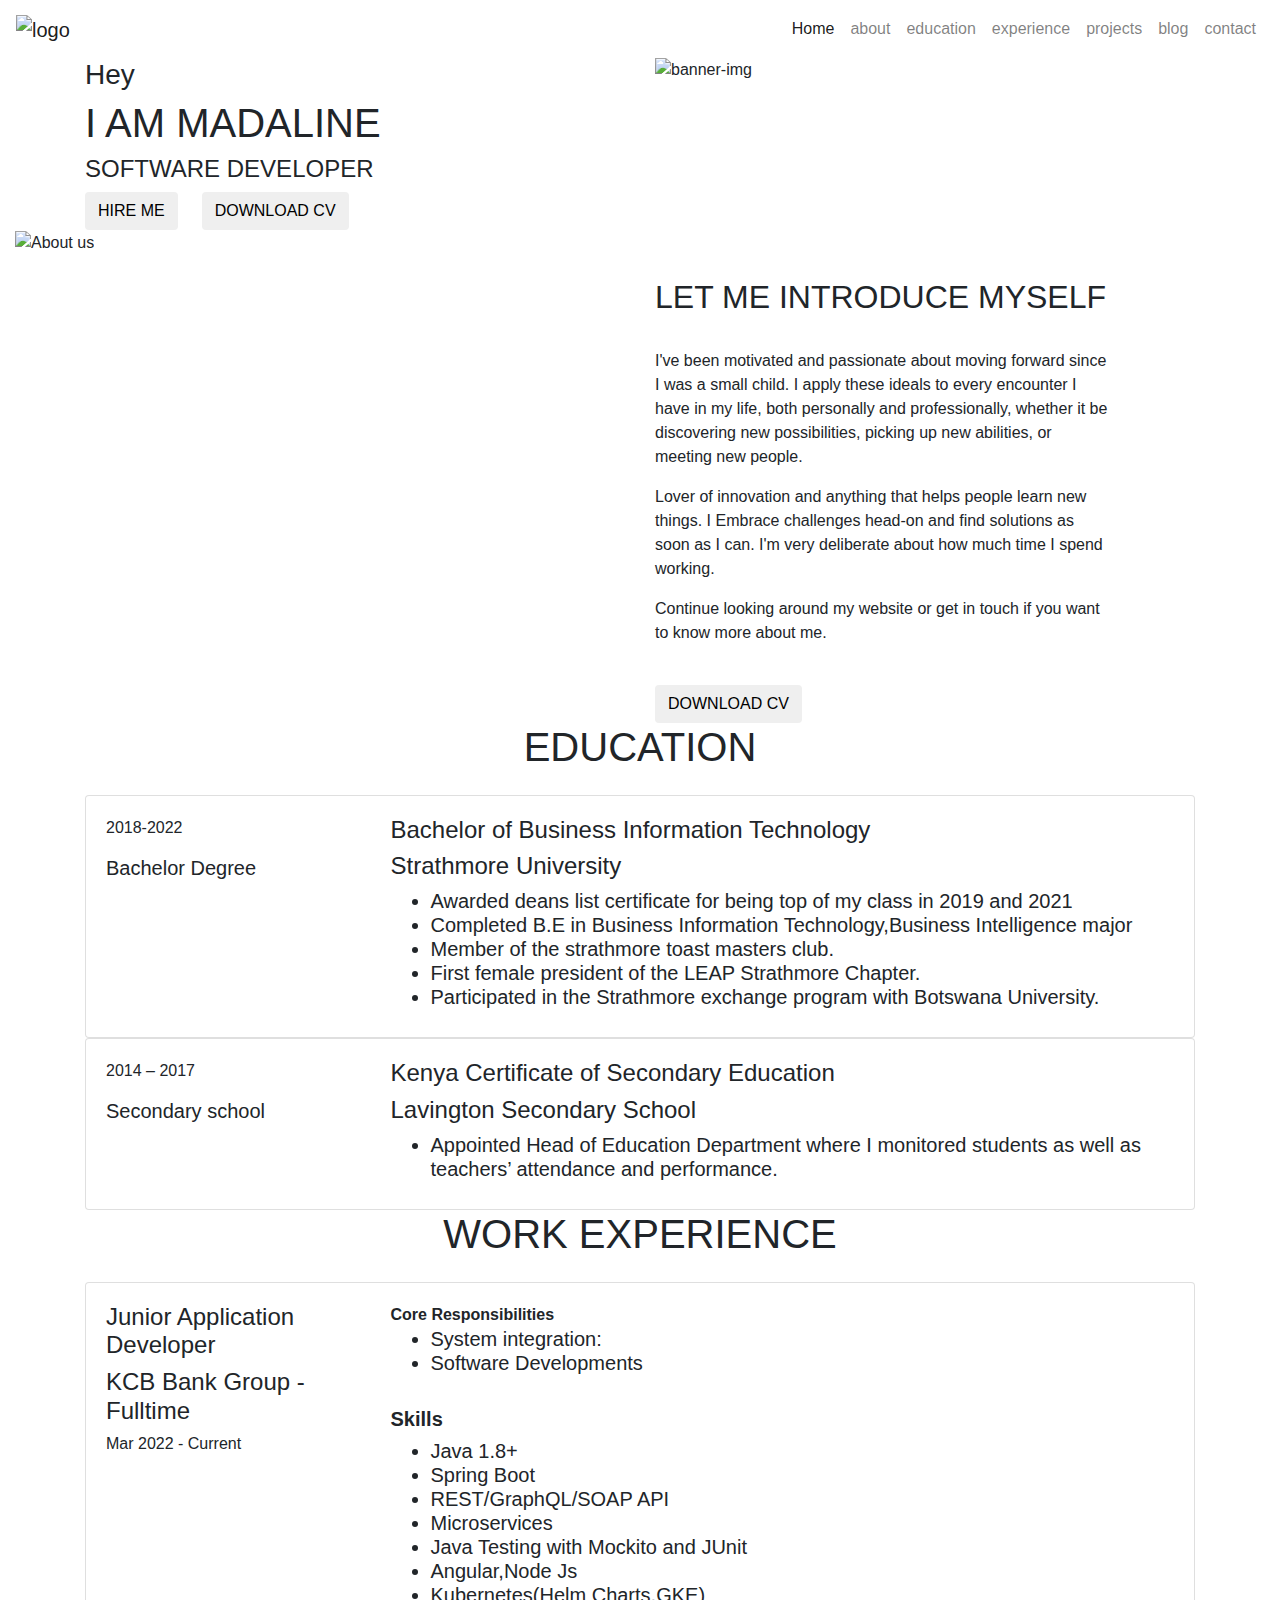
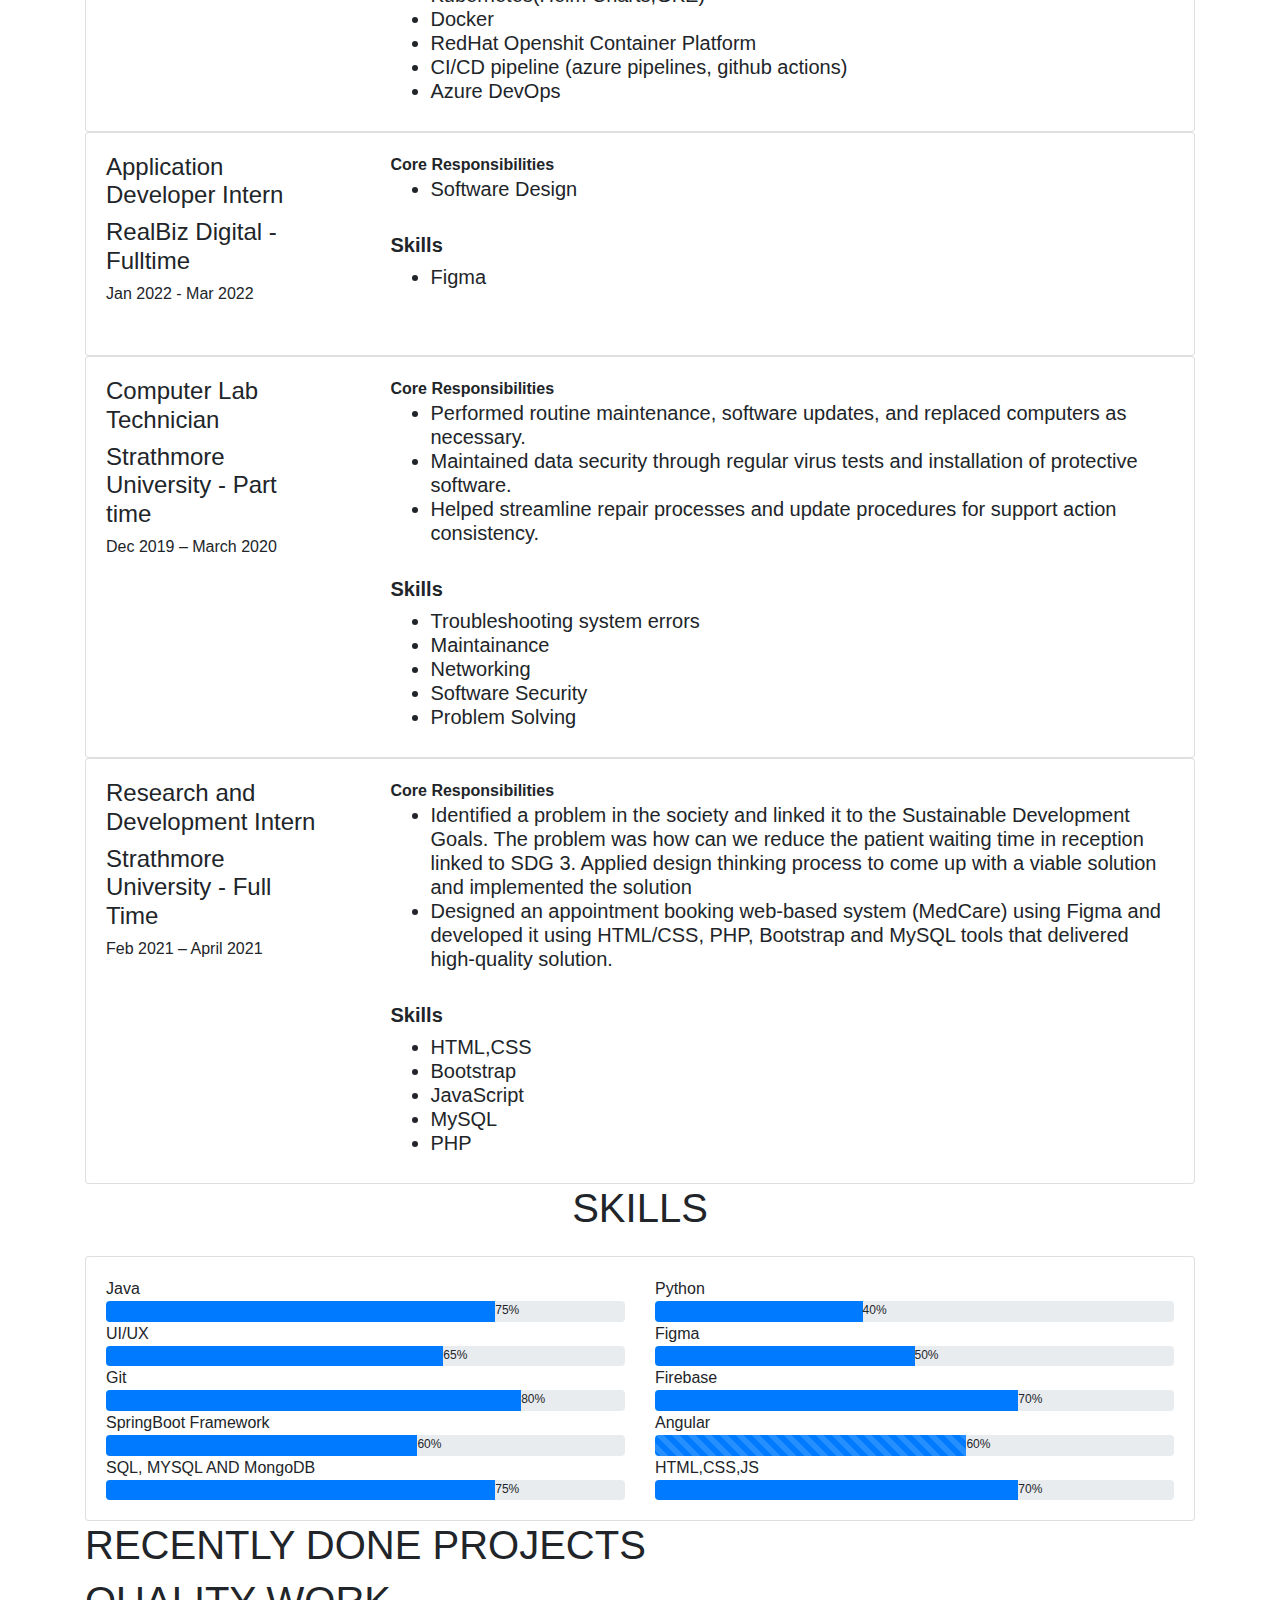
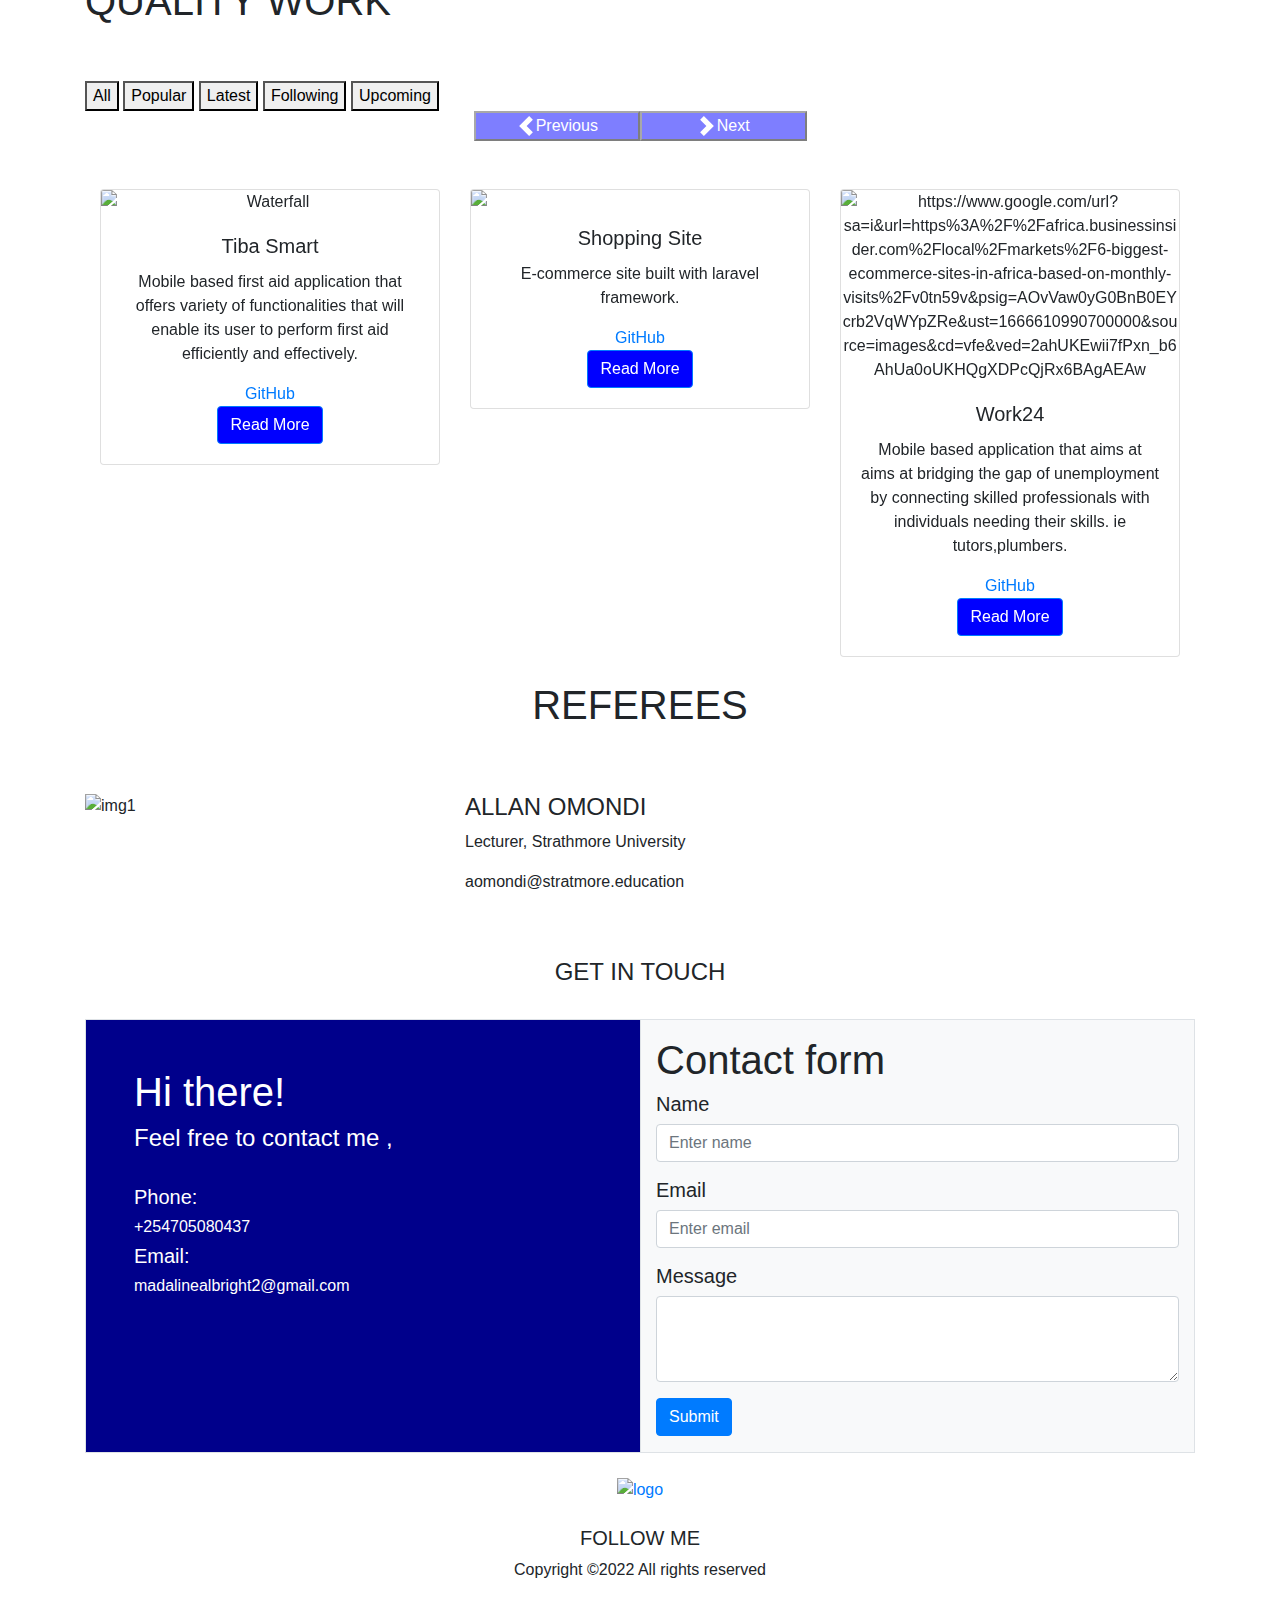
==== commit e35c8bb9: "editted file name" ====
--- a/Index.html
+++ b/Index.html
@@ -808,7 +808,7 @@
                             <p class="para">aomondi@stratmore.education</p>
                         </div>
                     </div>
-                    <div class="client row">
+                    <!-- <div class="client row">
                         <div class="col-lg-4 col-md-12 client-img">
                             <img src="./img/testimonials/t1.jpg" alt="img2" class="img-fluid">
                         </div>
@@ -853,7 +853,7 @@
                             <h4 class="text-uppercase"></h4>
                             <p class="para"></p>
                         </div>
-                    </div>
+                    </div> -->
                 </div>
             </div>
 
